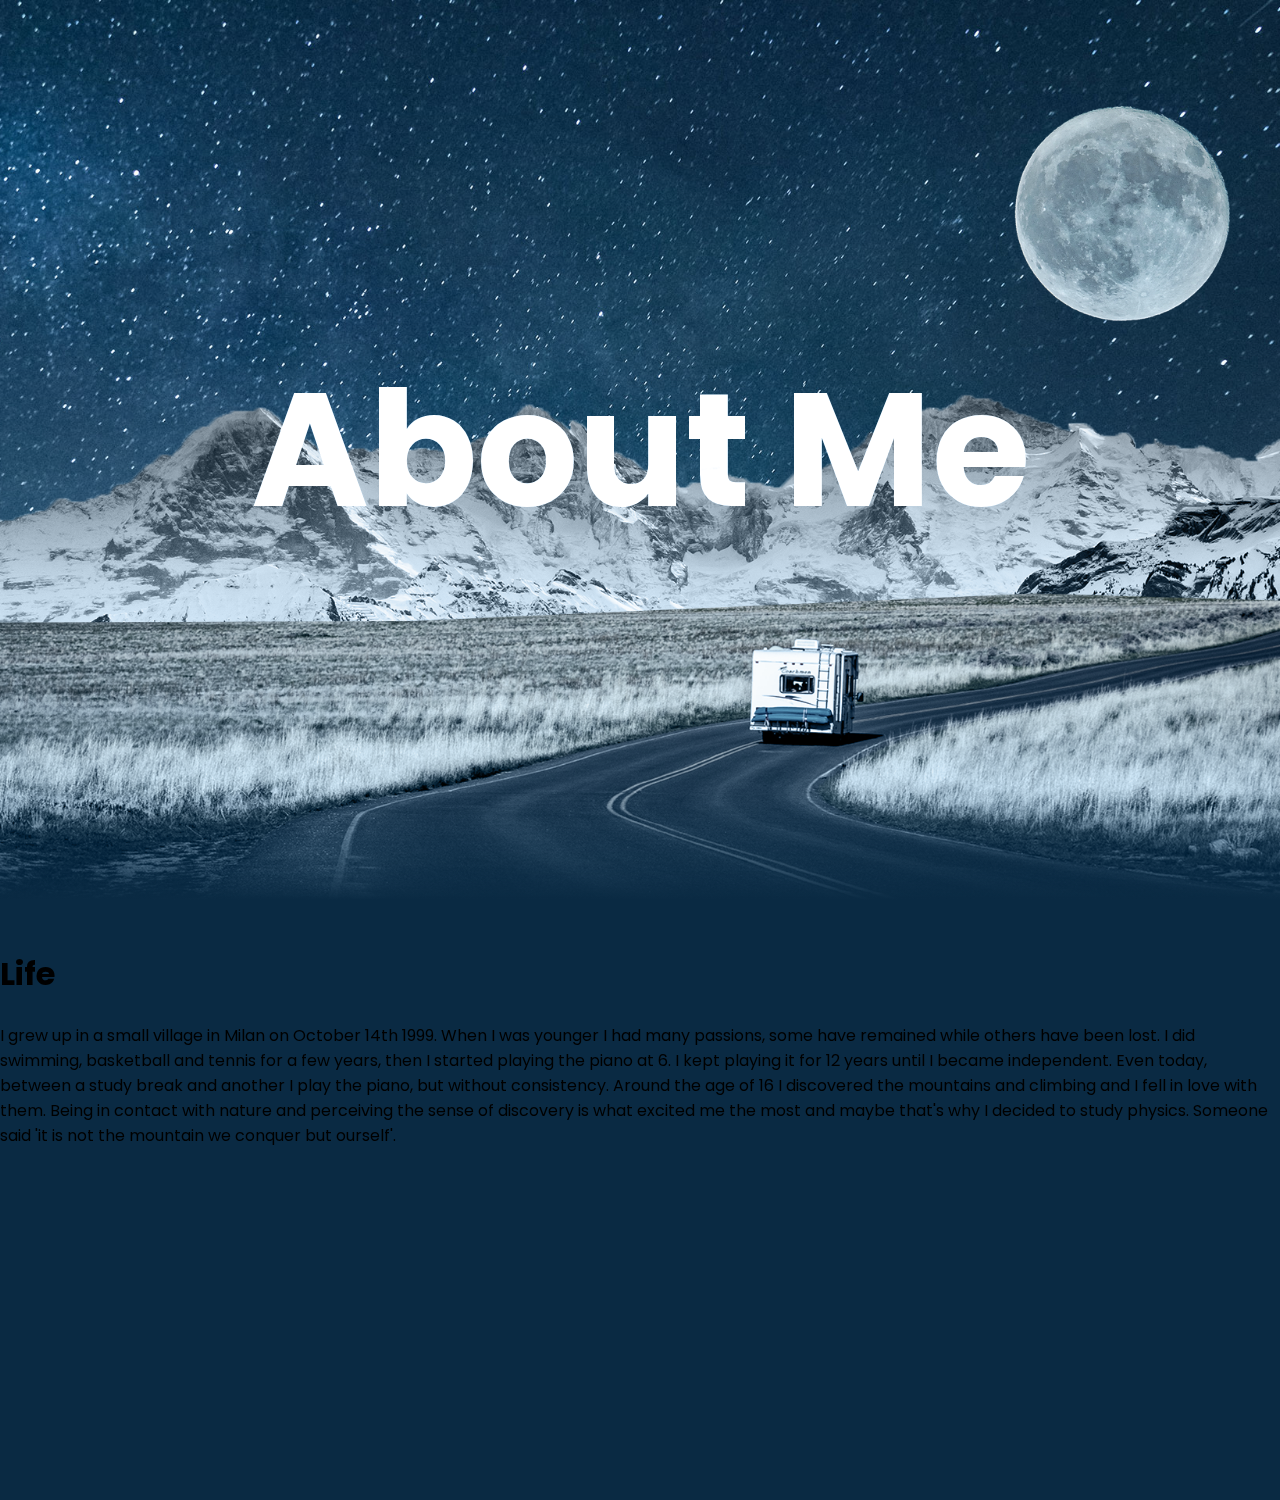
==== AboutMe.html @ f15a6245 "First commit" ====
<!DOCTYPE html>
<html>
  <head>
    <title>RL About Me</title>
    <link rel="stylesheet" type="text/css" href="css/style.css">
  </head>
  <body>
    <section>
      <img src="images/bg.jpg" id="bg">
      <img src="images/moon.png" id="moon">
      <img src="images/mountain.png" id="mountain">
      <img src="images/road.png" id="road">
      <h2 id="text">About Me</h2>
    </section>
    <script type="text/javascript">
      let bg = document.getElementById("bg");
      let moon = document.getElementById("moon");
      let mountain = document.getElementById("mountain");
      let road = document.getElementById("road");
      let text = document.getElementById("text");

      window.addEventListener('scroll', function(){
        var value = window.scrollY;

        bg.style.top = value * 0.5 + 'px';
        moon.style.left = -value * 0.5 + 'px';
        mountain.style.top = -value * 0.15 + 'px';
        road.style.top = value * 0.15 + 'px';
        text.style.top = value * 1 + 'px';
      })
    </script>
    <br>
    <br>
    <h1>Life</h1>
    <br>
    <p>I grew up in a small village in Milan on October 14th 1999. When I was younger I had many passions, some have remained while others have been lost.
       I did swimming, basketball and tennis for a few years, then I started playing the piano at 6. I kept playing it for 12 years until I became independent.
       Even today, between a study break and another I play the piano, but without consistency. Around the age of 16 I discovered the mountains and climbing and
       I fell in love with them. Being in contact with nature and perceiving the sense of discovery is what excited me the most and maybe that's why I decided to
       study physics. Someone said 'it is not the mountain we conquer but ourself'. 

    </p>
  </body>
</html>
---- css/style.css ----
@import url('https://fonts.googleapis.com/css?family=Poppins:300,400,500,600,700,800,900&display=swap');
*
{
  margin: 0;
  padding: 0;
  font-family: 'Poppins', sans-serif;
}
body
{
  background: #0a2a43;
  min-height: 1500px;
}
section
{
  position: relative;
  width: 100%;
  height: 100vh;
  overflow: hidden;
  display: flex;
  justify-content: center;
  align-items: center;
}
section:before
{
  content: '';
  position: absolute;
  bottom: 0;
  width: 100%;
  height: 100px;
  background: linear-gradient(to top, #0a2a43, transparent);
  z-index: 10000;
}
section:after
{
  content: '';
  position: absolute;
  top: 0;
  left: 0;
  width: 100%;
  height: 100%;
  background: linear-gradient(to top, #0a2a43, transparent);
  z-index: 10000;
  mix-blend-mode: color;
}
section img
{
  position: absolute;
  top: 0;
  left: 0;
  width: 100%;
  height: 100%;
  object-fit: cover;
  pointer-events: none;
}
#text
{
  position: relative;
  color: #fff;
  font-size: 10em;
  z-index: 1;
}
#road
{
    z-index: 2;
}
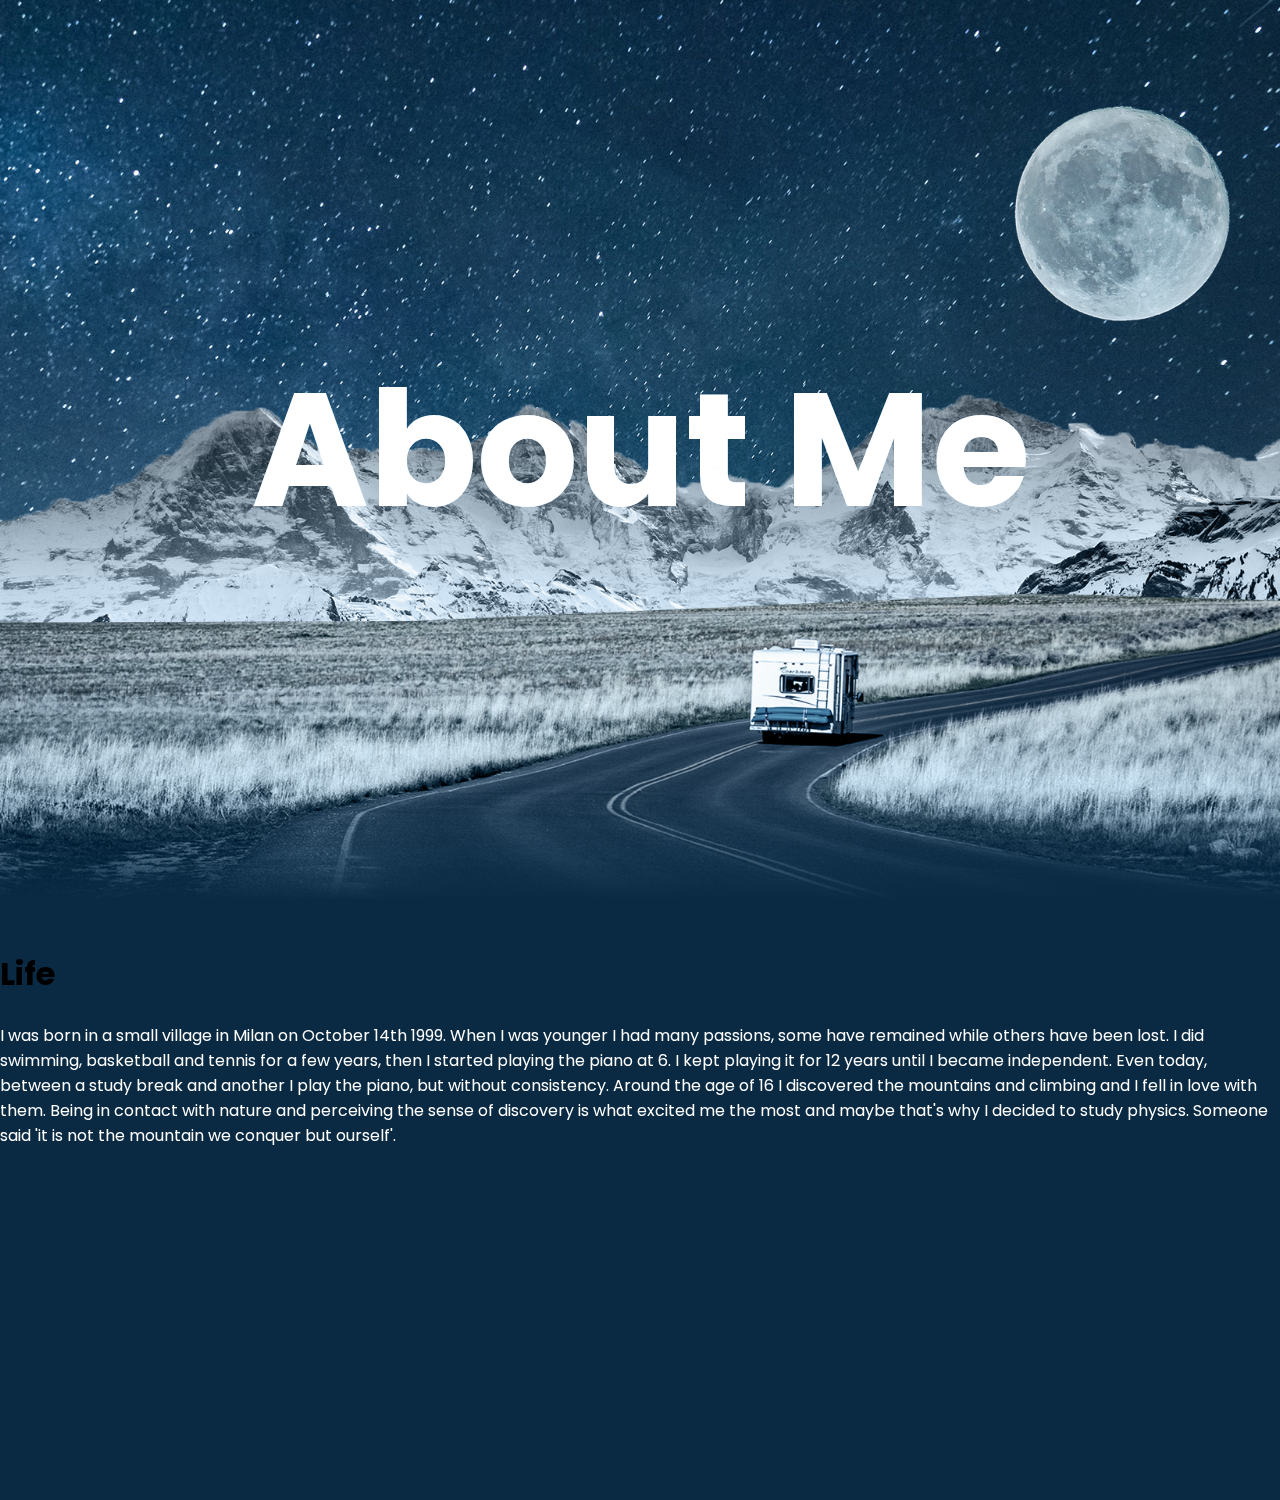
==== commit 2cabae7b: "Changed color in AboutMe" ====
--- a/AboutMe.html
+++ b/AboutMe.html
@@ -2,7 +2,7 @@
 <html>
   <head>
     <title>RL About Me</title>
-    <link rel="stylesheet" type="text/css" href="css/style.css">
+    <link rel="stylesheet" type="text/css" href="css/AboutMe.css">
   </head>
   <body>
     <section>
@@ -33,11 +33,11 @@
     <br>
     <h1>Life</h1>
     <br>
-    <p>I grew up in a small village in Milan on October 14th 1999. When I was younger I had many passions, some have remained while others have been lost.
+    <p>I was born in a small village in Milan on October 14th 1999. When I was younger I had many passions, some have remained while others have been lost.
        I did swimming, basketball and tennis for a few years, then I started playing the piano at 6. I kept playing it for 12 years until I became independent.
        Even today, between a study break and another I play the piano, but without consistency. Around the age of 16 I discovered the mountains and climbing and
        I fell in love with them. Being in contact with nature and perceiving the sense of discovery is what excited me the most and maybe that's why I decided to
-       study physics. Someone said 'it is not the mountain we conquer but ourself'. 
+       study physics. Someone said 'it is not the mountain we conquer but ourself'.
 
     </p>
   </body>
--- a/css/AboutMe.css
+++ b/css/AboutMe.css
@@ -0,0 +1,154 @@
+@import url('https://fonts.googleapis.com/css?family=Poppins:300,400,500,600,700,800,900&display=swap');
+*
+{
+  margin: 0;
+  padding: 0;
+  font-family: 'Poppins', sans-serif;
+}
+body
+{
+  background: #0a2a43;
+  min-height: 1500px;
+}
+p{
+  color: #fff;
+}
+section
+{
+  position: relative;
+  width: 100%;
+  height: 100vh;
+  overflow: hidden;
+  display: flex;
+  justify-content: center;
+  align-items: center;
+}
+section:before
+{
+  content: '';
+  position: absolute;
+  bottom: 0;
+  width: 100%;
+  height: 100px;
+  background: linear-gradient(to top, #0a2a43, transparent);
+  z-index: 10000;
+}
+section:after
+{
+  content: '';
+  position: absolute;
+  top: 0;
+  left: 0;
+  width: 100%;
+  height: 100%;
+  background: linear-gradient(to top, #0a2a43, transparent);
+  z-index: 10000;
+  mix-blend-mode: color;
+}
+section img
+{
+  position: absolute;
+  top: 0;
+  left: 0;
+  width: 100%;
+  height: 100%;
+  object-fit: cover;
+  pointer-events: none;
+}
+#text
+{
+  position: relative;
+  color: #fff;
+  font-size: 10em;
+  z-index: 1;
+}
+#road
+{
+    z-index: 2;
+}
+
+
+/*<!--
+<br>
+<br>
+<br>
+<br>
+<!-- Lists: unordered and ordered list--
+<ul>
+  <li>List item 1</li>
+  <li>List item 2</li>
+  <li>List item 3</li>
+  <li>List item 4</li>
+</ul>
+<ol>
+  <li>List item 1</li>
+  <li>List item 2</li>
+  <li>List item 3</li>
+  <li>List item 4</li>
+</ol>
+<!-- Table --
+
+<table>
+  <thead>
+    <tr><!-- Table row--
+      <th>Name</th>
+      <th>Email</th>
+      <th>Age</th>
+    </tr>
+  </thead>
+  <tbody>
+    <tr><!-- Table row--
+      <td>Leonardo</td>
+      <td>leo.fave@pirla.it</td>
+      <td>18</td>
+    </tr>
+  </tbody>
+</table>
+
+<br> <!-- spazio in basso --
+<hr> <!-- Linea continua --
+<br>
+<!-- Form --
+<form action="process.php" method="post">
+  <div> <!-- Serve per mandare a capo...come se fosse un blocco dentro il div --
+    <label for="">First Name</label>
+    <input type="text" name="firstName" value="">
+  </div>
+  <br>
+  <div>
+    <label for="">Last Name</label>
+    <input type="text" name="lastName" value="">
+  </div>
+  <br>
+  <div>
+    <label for="">Email</label>
+    <input type="email" name="email" value="">
+  </div>
+  <br>
+  <div>
+    <label for="">Message</label>
+    <textarea name="message"></textarea>
+  </div>
+  <br>
+  <div>
+    <label>Gender</label>
+    <select name="gender">
+      <option value="male">Male</option>
+      <option value="female">Female</option>
+      <option value="other">Other</option>
+    </select>
+  </div>
+  <br>
+  <div>
+    <label>Age:</label>
+    <input type="number" name="age" value="18">
+  </div>
+  <br>
+  <div>
+    <label>Birthday:</label>
+    <input type="date" name="Birthday">
+  </div>
+  <br>
+  <input type="submit" name="sumbit" value="sumbit">
+</form>
+  <!-->*/
